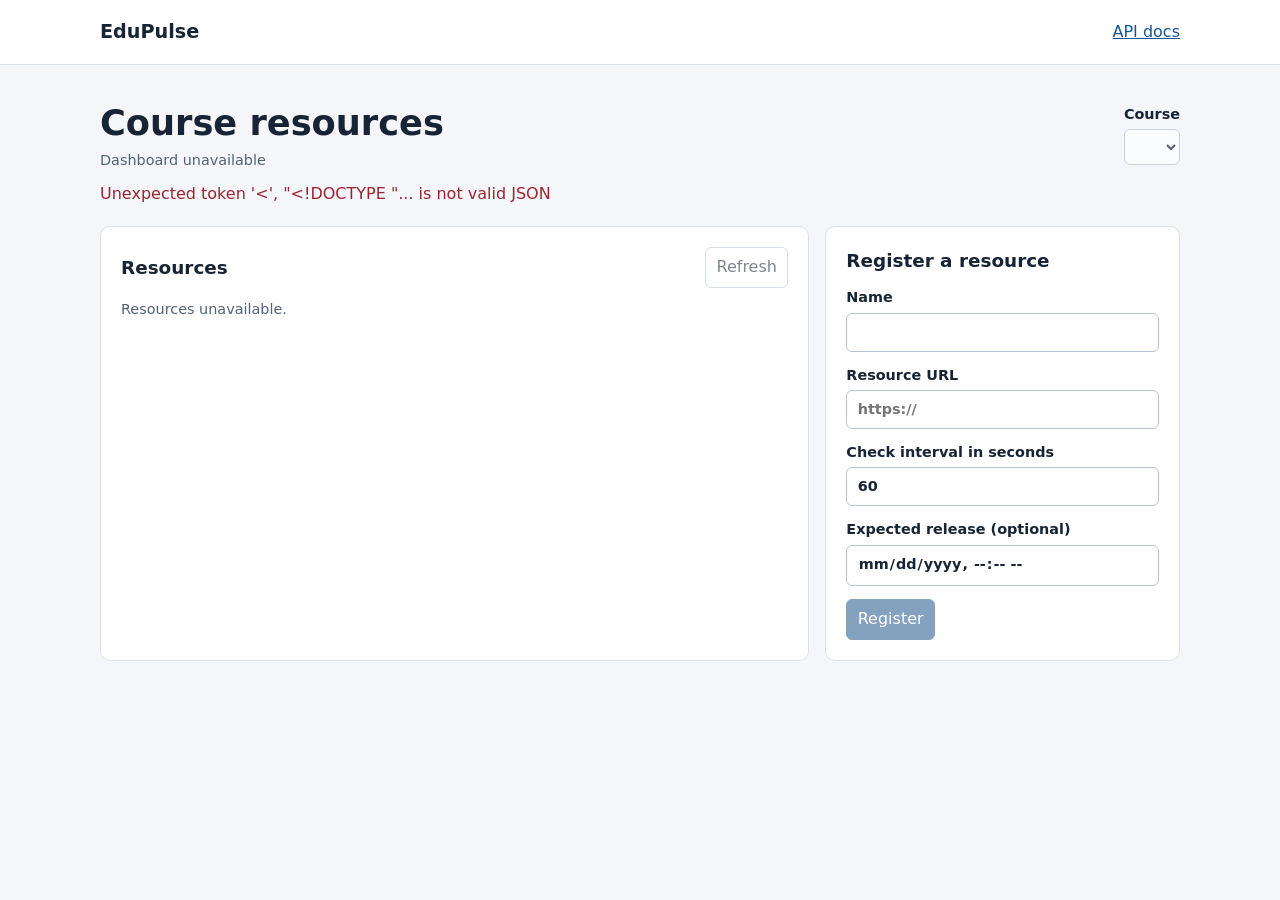
==== services/api/app/dashboard/index.html @ 161035f6 "First version of dashboard ui" ====
<!doctype html>
<html lang="en">
<head>
  <meta charset="utf-8">
  <meta name="viewport" content="width=device-width, initial-scale=1">
  <title>EduPulse Dashboard</title>
  <link rel="stylesheet" href="./styles.css">
  <script src="./dashboard.js" defer></script>
</head>
<body>
  <header><div class="shell"><strong>EduPulse</strong><a href="/docs">API docs</a></div></header>
  <main class="shell">
    <div class="heading">
      <div><h1>Course resources</h1><p id="connection" role="status">Connecting…</p></div>
      <label>Course <select id="course" disabled></select></label>
    </div>
    <p id="notice" role="status" hidden></p>
    <div class="layout">
      <section class="panel" aria-labelledby="resources-title">
        <div class="section-heading"><h2 id="resources-title">Resources</h2><button id="refresh" type="button" disabled>Refresh</button></div>
        <p id="empty">Loading resources…</p>
        <ul id="resources"></ul>
        <p id="metrics" class="muted"></p>
      </section>
      <section class="panel" aria-labelledby="add-title">
        <h2 id="add-title">Register a resource</h2>
        <form id="register">
          <fieldset id="register-fields" disabled>
            <label>Name<input name="name" required maxlength="120"></label>
            <label>Resource URL<input name="url" type="url" required placeholder="https://"></label>
            <label>Check interval in seconds<input name="interval" type="number" min="1" value="60" required></label>
            <label>Expected release (optional)<input name="release" type="datetime-local"></label>
            <button class="primary">Register</button>
          </fieldset>
        </form>
      </section>
    </div>
  </main>
  <dialog id="report-dialog" aria-labelledby="report-title">
    <form id="report">
      <h2 id="report-title">Report an issue</h2>
      <p id="report-resource"></p>
      <label>Description<textarea name="description" required maxlength="2000" rows="4"></textarea></label>
      <p id="report-error" role="alert" hidden></p>
      <div class="actions"><button type="button" id="cancel">Cancel</button><button type="submit" class="primary">Submit report</button></div>
    </form>
  </dialog>
</body>
</html>
---- services/api/app/dashboard/styles.css ----
:root {
  font: 16px/1.5 system-ui, sans-serif;
  color: #172435;
  background: #f4f6f9;
}
* { box-sizing: border-box; }
body { margin: 0; }
.shell { width: min(1080px, calc(100% - 2rem)); margin-inline: auto; }
header { background: #fff; border-bottom: 1px solid #dce2e9; }
header .shell, .heading, .section-heading, .actions {
  display: flex;
  align-items: center;
  justify-content: space-between;
  gap: 1rem;
}
header .shell { min-height: 64px; }
header strong { font-size: 1.2rem; }
main { padding-block: 2rem; }
h1, h2, p { margin: 0; }
h1 { font-size: clamp(1.5rem, 5vw, 2.2rem); }
h2 { font-size: 1.15rem; }
a { color: #175697; }
button, input, select, textarea { font: inherit; }
button, input, select, textarea {
  border: 1px solid #b8c4d2;
  border-radius: 6px;
  padding: .48rem .65rem;
  color: inherit;
  background: #fff;
}
button { cursor: pointer; }
button:disabled { cursor: default; opacity: .55; }
:focus-visible { outline: 3px solid #3174ba; outline-offset: 2px; }
.primary { color: white; background: #20578d; border-color: #20578d; }
.layout { display: grid; grid-template-columns: minmax(0, 2fr) minmax(0, 1fr); gap: 1rem; margin-top: 1.25rem; }
.panel, dialog { background: #fff; border: 1px solid #dce2e9; border-radius: 10px; padding: 1.25rem; }
fieldset { margin: .8rem 0 0; padding: 0; border: 0; min-width: 0; }
label { display: grid; gap: .25rem; font-size: .9rem; font-weight: 600; }
fieldset label, dialog label { margin-bottom: .8rem; }
#connection, #empty, .muted { color: #526275; font-size: .9rem; }
#empty, #notice, #report-error, #report-resource { margin-block: .65rem; }
#notice[data-error], #report-error { color: #9c2430; }
#resources { padding: 0; margin: .7rem 0; list-style: none; }
#resources li { border-top: 1px solid #e0e6ed; padding: .8rem 0; overflow-wrap: anywhere; }
.resource-heading { display: flex; justify-content: space-between; align-items: baseline; gap: .6rem; flex-wrap: wrap; }
.resource-state { background: #edf2f8; color: #2c435d; border-radius: 6px; padding: .12rem .4rem; font-size: .8rem; }
.resource-details { margin-block: .35rem; }
#resources button { font-size: .85rem; }
dialog { width: min(420px, calc(100% - 2rem)); color: inherit; }
dialog::backdrop { background: #17243566; }
dialog textarea { resize: vertical; }
.actions { justify-content: flex-end; }
@media (max-width: 670px) {
  .layout { grid-template-columns: 1fr; }
  .heading { align-items: flex-start; }
}
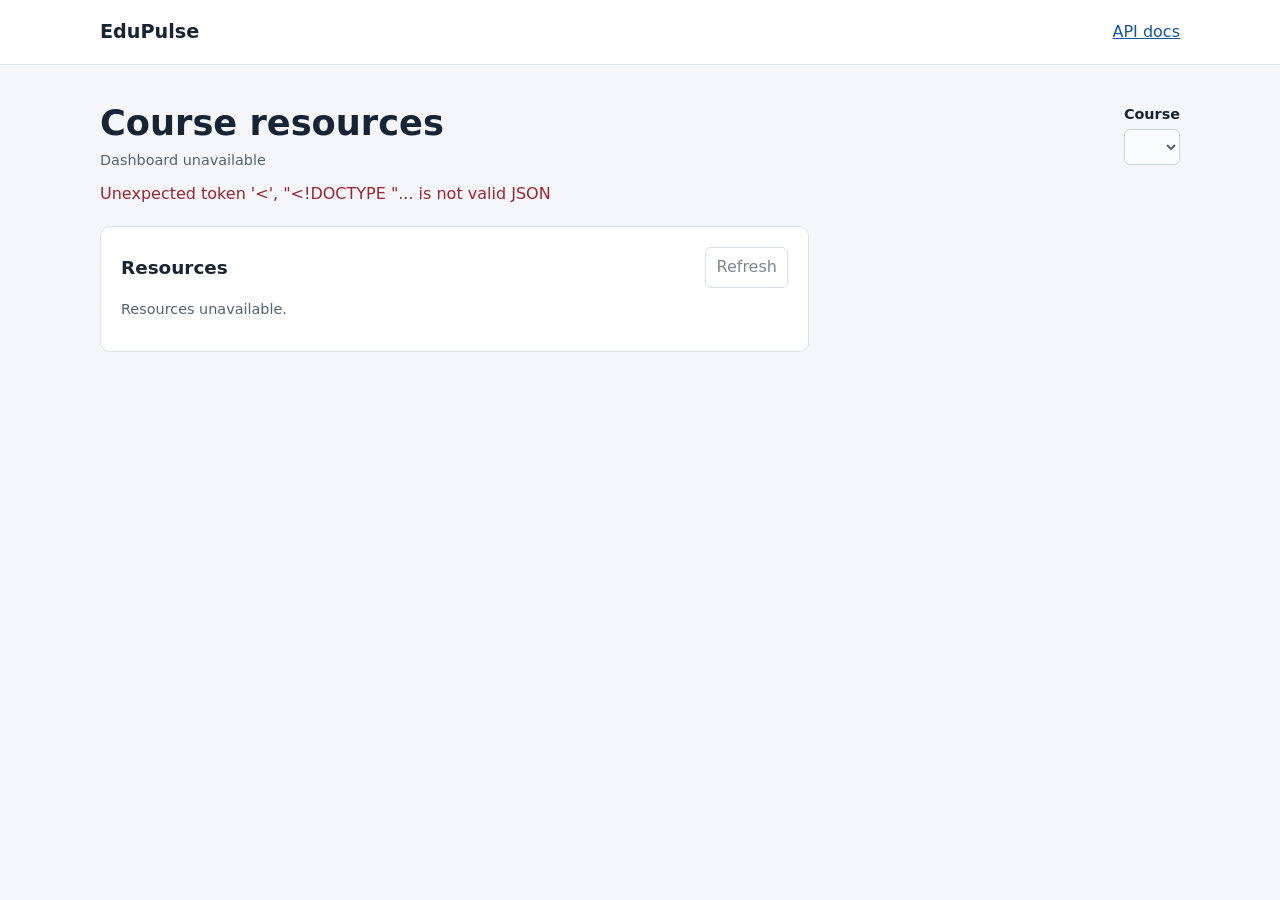
==== commit 4759f57d: "Remove in mem reg and add auth" ====
--- a/services/api/app/dashboard/index.html
+++ b/services/api/app/dashboard/index.html
@@ -8,13 +8,58 @@
   <script src="./dashboard.js" defer></script>
 </head>
 <body>
-  <header><div class="shell"><strong>EduPulse</strong><a href="/docs">API docs</a></div></header>
+  <header><div class="shell"><strong>EduPulse</strong><div class="actions"><a href="/docs">API docs</a><button id="sign-out" type="button" hidden>Sign out</button></div></div></header>
   <main class="shell">
+    <section id="sign-in-panel" class="panel" aria-labelledby="sign-in-title" hidden>
+      <h1 id="sign-in-title">Sign in to EduPulse</h1>
+      <form id="sign-in">
+        <fieldset>
+          <label>Email<input name="email" type="email" autocomplete="username" required maxlength="320"></label>
+          <label>Password<input name="password" type="password" autocomplete="current-password" required maxlength="256"></label>
+          <button class="primary">Sign in</button>
+          <button id="show-register" type="button">Create an account</button>
+        </fieldset>
+      </form>
+      <p id="sign-in-error" role="alert" hidden></p>
+    </section>
+    <section id="sign-up-panel" class="panel" aria-labelledby="sign-up-title" hidden>
+      <h1 id="sign-up-title">Create an account</h1>
+      <form id="sign-up">
+        <fieldset>
+          <label>Email<input name="email" type="email" autocomplete="username" required maxlength="320"></label>
+          <label>Password (at least 12 characters)<input name="password" type="password" autocomplete="new-password" required minlength="12" maxlength="256"></label>
+          <button class="primary">Register</button>
+          <button id="show-login" type="button">Back to sign in</button>
+        </fieldset>
+      </form>
+      <p id="sign-up-error" role="alert" hidden></p>
+    </section>
+    <div id="dashboard" hidden>
     <div class="heading">
       <div><h1>Course resources</h1><p id="connection" role="status">Connecting…</p></div>
       <label>Course <select id="course" disabled></select></label>
     </div>
     <p id="notice" role="status" hidden></p>
+    <section id="admin-panel" class="panel" aria-labelledby="admin-title" hidden>
+      <h2 id="admin-title">Administration</h2>
+      <form id="create-course">
+        <fieldset>
+          <legend>Create a course</legend>
+          <label>Course ID<input name="id" required maxlength="100" pattern="[A-Za-z0-9][A-Za-z0-9_\-]*"></label>
+          <label>Course name<input name="name" required maxlength="120"></label>
+          <button class="primary">Create course</button>
+        </fieldset>
+      </form>
+      <form id="assign-role">
+        <fieldset>
+          <legend>Assign a role</legend>
+          <label>User email<input name="email" type="email" required maxlength="320"></label>
+          <label>Role<select name="role" id="assignment-role"><option value="staff">Course staff</option><option value="student">Student</option><option value="admin">Administrator</option></select></label>
+          <label id="assignment-course">Course ID<input name="course_id" required maxlength="100"></label>
+          <button class="primary">Assign role</button>
+        </fieldset>
+      </form>
+    </section>
     <div class="layout">
       <section class="panel" aria-labelledby="resources-title">
         <div class="section-heading"><h2 id="resources-title">Resources</h2><button id="refresh" type="button" disabled>Refresh</button></div>
@@ -22,7 +67,7 @@
         <ul id="resources"></ul>
         <p id="metrics" class="muted"></p>
       </section>
-      <section class="panel" aria-labelledby="add-title">
+      <section id="register-panel" class="panel" aria-labelledby="add-title" hidden>
         <h2 id="add-title">Register a resource</h2>
         <form id="register">
           <fieldset id="register-fields" disabled>
@@ -34,6 +79,7 @@
           </fieldset>
         </form>
       </section>
+    </div>
     </div>
   </main>
   <dialog id="report-dialog" aria-labelledby="report-title">
--- a/services/api/app/dashboard/styles.css
+++ b/services/api/app/dashboard/styles.css
@@ -4,6 +4,7 @@
   background: #f4f6f9;
 }
 * { box-sizing: border-box; }
+[hidden] { display: none !important; }
 body { margin: 0; }
 .shell { width: min(1080px, calc(100% - 2rem)); margin-inline: auto; }
 header { background: #fff; border-bottom: 1px solid #dce2e9; }
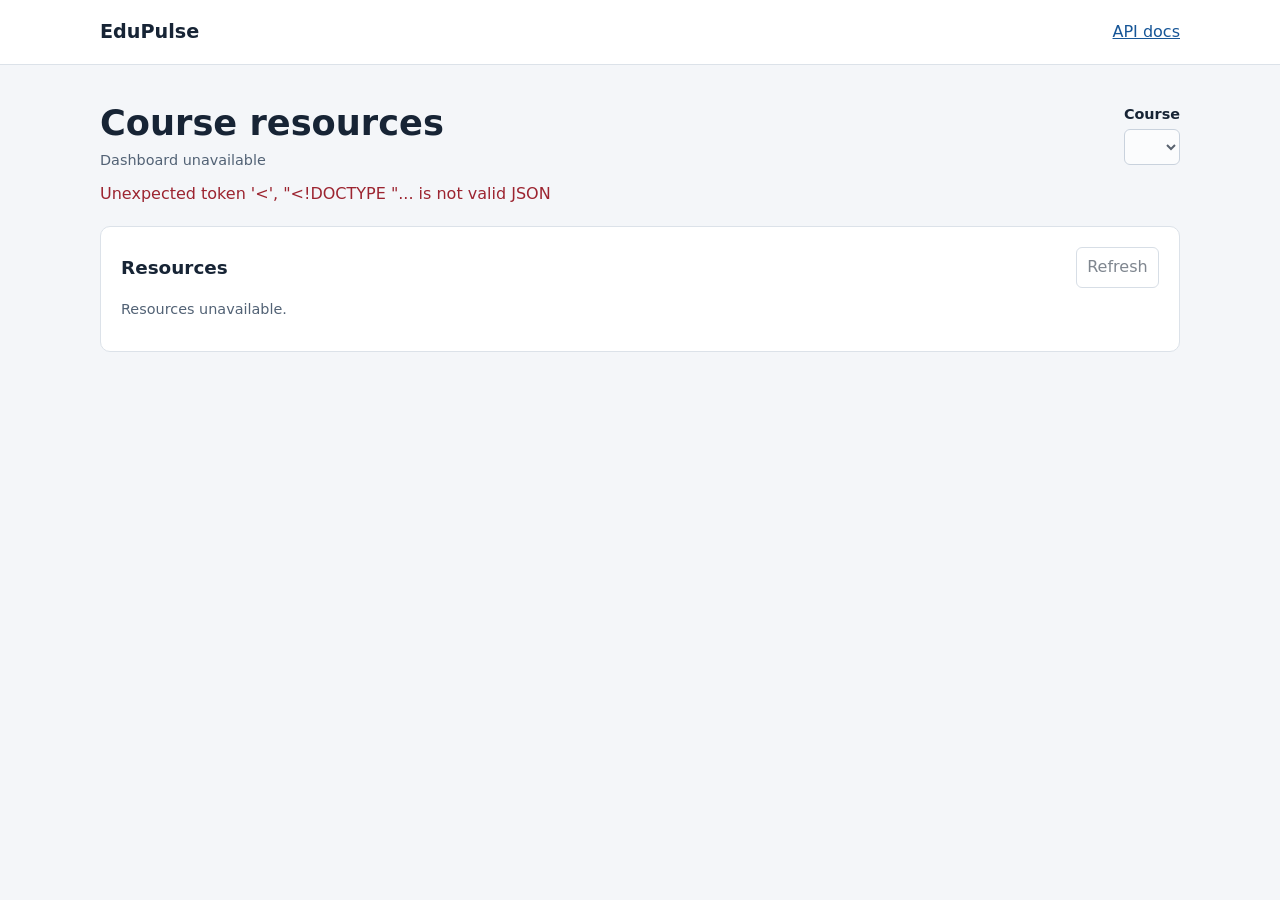
==== commit 6f45507b: "Add separate admin view" ====
--- a/services/api/app/dashboard/index.html
+++ b/services/api/app/dashboard/index.html
@@ -5,10 +5,11 @@
   <meta name="viewport" content="width=device-width, initial-scale=1">
   <title>EduPulse Dashboard</title>
   <link rel="stylesheet" href="./styles.css">
+  <script src="./api.js" defer></script>
   <script src="./dashboard.js" defer></script>
 </head>
 <body>
-  <header><div class="shell"><strong>EduPulse</strong><div class="actions"><a href="/docs">API docs</a><button id="sign-out" type="button" hidden>Sign out</button></div></div></header>
+  <header><div class="shell"><strong>EduPulse</strong><div class="actions"><a href="/dashboard/admin/" id="admin-link" hidden>Administration</a><a href="/docs">API docs</a><button id="sign-out" type="button" hidden>Sign out</button></div></div></header>
   <main class="shell">
     <section id="sign-in-panel" class="panel" aria-labelledby="sign-in-title" hidden>
       <h1 id="sign-in-title">Sign in to EduPulse</h1>
@@ -40,32 +41,11 @@
       <label>Course <select id="course" disabled></select></label>
     </div>
     <p id="notice" role="status" hidden></p>
-    <section id="admin-panel" class="panel" aria-labelledby="admin-title" hidden>
-      <h2 id="admin-title">Administration</h2>
-      <form id="create-course">
-        <fieldset>
-          <legend>Create a course</legend>
-          <label>Course ID<input name="id" required maxlength="100" pattern="[A-Za-z0-9][A-Za-z0-9_\-]*"></label>
-          <label>Course name<input name="name" required maxlength="120"></label>
-          <button class="primary">Create course</button>
-        </fieldset>
-      </form>
-      <form id="assign-role">
-        <fieldset>
-          <legend>Assign a role</legend>
-          <label>User email<input name="email" type="email" required maxlength="320"></label>
-          <label>Role<select name="role" id="assignment-role"><option value="staff">Course staff</option><option value="student">Student</option><option value="admin">Administrator</option></select></label>
-          <label id="assignment-course">Course ID<input name="course_id" required maxlength="100"></label>
-          <button class="primary">Assign role</button>
-        </fieldset>
-      </form>
-    </section>
-    <div class="layout">
+    <div id="course-layout" class="layout">
       <section class="panel" aria-labelledby="resources-title">
         <div class="section-heading"><h2 id="resources-title">Resources</h2><button id="refresh" type="button" disabled>Refresh</button></div>
         <p id="empty">Loading resources…</p>
         <ul id="resources"></ul>
-        <p id="metrics" class="muted"></p>
       </section>
       <section id="register-panel" class="panel" aria-labelledby="add-title" hidden>
         <h2 id="add-title">Register a resource</h2>
--- a/services/api/app/dashboard/styles.css
+++ b/services/api/app/dashboard/styles.css
@@ -34,7 +34,11 @@
 :focus-visible { outline: 3px solid #3174ba; outline-offset: 2px; }
 .primary { color: white; background: #20578d; border-color: #20578d; }
 .layout { display: grid; grid-template-columns: minmax(0, 2fr) minmax(0, 1fr); gap: 1rem; margin-top: 1.25rem; }
+#course-layout:has(> #register-panel[hidden]) { grid-template-columns: 1fr; }
 .panel, dialog { background: #fff; border: 1px solid #dce2e9; border-radius: 10px; padding: 1.25rem; }
+.panel { align-self: start; }
+.feedback, .admin-metrics { margin-top: .8rem; }
+.feedback[data-error] { color: #9c2430; }
 fieldset { margin: .8rem 0 0; padding: 0; border: 0; min-width: 0; }
 label { display: grid; gap: .25rem; font-size: .9rem; font-weight: 600; }
 fieldset label, dialog label { margin-bottom: .8rem; }
@@ -54,4 +58,5 @@
 @media (max-width: 670px) {
   .layout { grid-template-columns: 1fr; }
   .heading { align-items: flex-start; }
+  header .actions { flex-wrap: wrap; justify-content: flex-end; }
 }
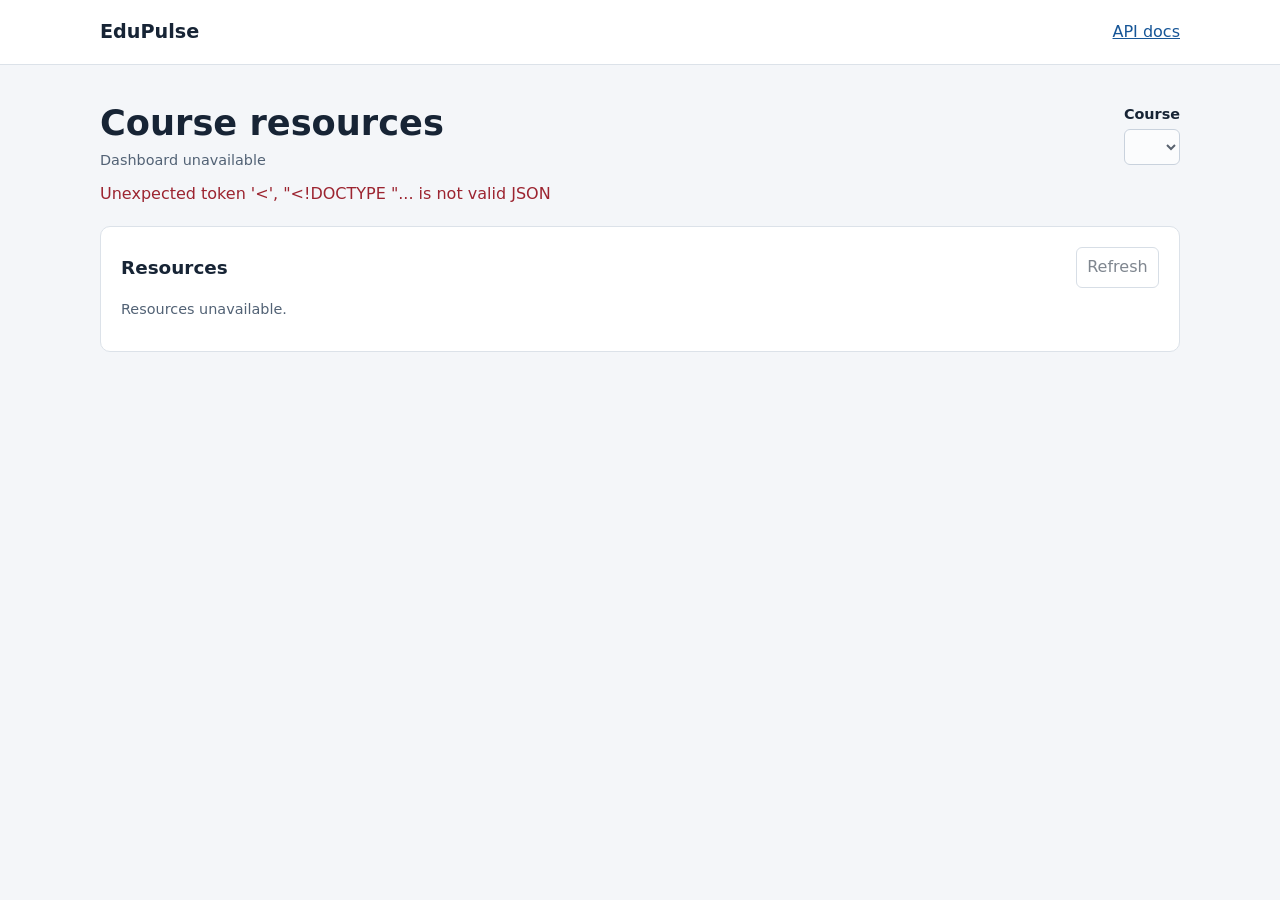
==== commit 86d8d9d2: "Add ability to edit resources" ====
--- a/services/api/app/dashboard/index.html
+++ b/services/api/app/dashboard/index.html
@@ -62,6 +62,22 @@
     </div>
     </div>
   </main>
+  <dialog id="edit-dialog" aria-labelledby="edit-title">
+    <form id="edit-resource">
+      <h2 id="edit-title">Edit resource</h2>
+      <fieldset id="edit-fields">
+        <label>Name<input name="name" required maxlength="120"></label>
+        <label>Resource URL<input name="url" type="url" required></label>
+        <label>Check interval in seconds<input name="interval" type="number" min="1" max="2147483647" required></label>
+        <label>Expected release (optional)<input name="release" type="datetime-local"></label>
+        <p id="edit-error" class="feedback" role="alert" hidden></p>
+        <div class="actions">
+          <button type="button" id="cancel-edit">Cancel</button>
+          <button type="submit" class="primary">Save changes</button>
+        </div>
+      </fieldset>
+    </form>
+  </dialog>
   <dialog id="report-dialog" aria-labelledby="report-title">
     <form id="report">
       <h2 id="report-title">Report an issue</h2>
--- a/services/api/app/dashboard/styles.css
+++ b/services/api/app/dashboard/styles.css
@@ -51,6 +51,8 @@
 .resource-state { background: #edf2f8; color: #2c435d; border-radius: 6px; padding: .12rem .4rem; font-size: .8rem; }
 .resource-details { margin-block: .35rem; }
 #resources button { font-size: .85rem; }
+.resource-actions { display: flex; flex-wrap: wrap; gap: .5rem; }
+.resource-actions .danger { color: #9c2430; }
 dialog { width: min(420px, calc(100% - 2rem)); color: inherit; }
 dialog::backdrop { background: #17243566; }
 dialog textarea { resize: vertical; }
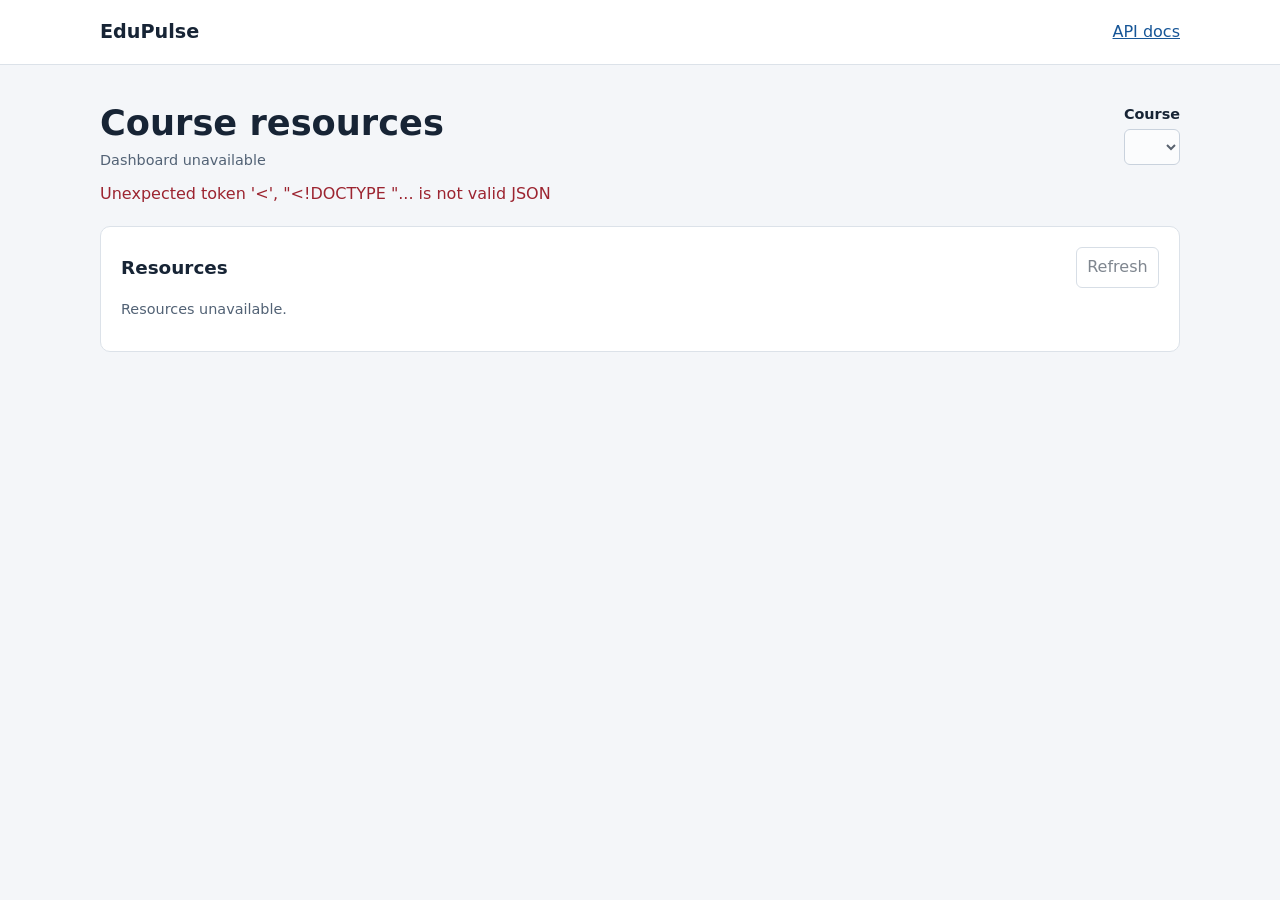
==== commit e0fdc53c: "Allow student to opt-in to receiving emails" ====
--- a/services/api/app/dashboard/index.html
+++ b/services/api/app/dashboard/index.html
@@ -41,6 +41,10 @@
       <label>Course <select id="course" disabled></select></label>
     </div>
     <p id="notice" role="status" hidden></p>
+    <div id="course-email" hidden>
+      <label class="checkbox-label"><input id="email-opt-in" type="checkbox" disabled> Email me about incidents in this course</label>
+      <p id="email-status" role="status"></p>
+    </div>
     <div id="course-layout" class="layout">
       <section class="panel" aria-labelledby="resources-title">
         <div class="section-heading"><h2 id="resources-title">Resources</h2><button id="refresh" type="button" disabled>Refresh</button></div>
@@ -53,6 +57,7 @@
           <fieldset id="register-fields" disabled>
             <label>Name<input name="name" required maxlength="120"></label>
             <label>Resource URL<input name="url" type="url" required placeholder="https://"></label>
+            <label>Bearer token (optional)<input name="api_token" type="password" autocomplete="new-password" maxlength="4096"></label>
             <label>Check interval in seconds<input name="interval" type="number" min="1" value="60" required></label>
             <label>Expected release (optional)<input name="release" type="datetime-local"></label>
             <button class="primary">Register</button>
@@ -68,6 +73,9 @@
       <fieldset id="edit-fields">
         <label>Name<input name="name" required maxlength="120"></label>
         <label>Resource URL<input name="url" type="url" required></label>
+        <label>Replace bearer token<input name="api_token" type="password" autocomplete="new-password" maxlength="4096"></label>
+        <label class="checkbox-label"><input name="remove_api_token" type="checkbox"> Remove saved bearer token</label>
+        <small>Changing the URL clears the saved token unless you enter a replacement.</small>
         <label>Check interval in seconds<input name="interval" type="number" min="1" max="2147483647" required></label>
         <label>Expected release (optional)<input name="release" type="datetime-local"></label>
         <p id="edit-error" class="feedback" role="alert" hidden></p>
--- a/services/api/app/dashboard/styles.css
+++ b/services/api/app/dashboard/styles.css
@@ -42,6 +42,7 @@
 fieldset { margin: .8rem 0 0; padding: 0; border: 0; min-width: 0; }
 label { display: grid; gap: .25rem; font-size: .9rem; font-weight: 600; }
 fieldset label, dialog label { margin-bottom: .8rem; }
+.checkbox-label { display: flex; align-items: center; gap: .5rem; }
 #connection, #empty, .muted { color: #526275; font-size: .9rem; }
 #empty, #notice, #report-error, #report-resource { margin-block: .65rem; }
 #notice[data-error], #report-error { color: #9c2430; }
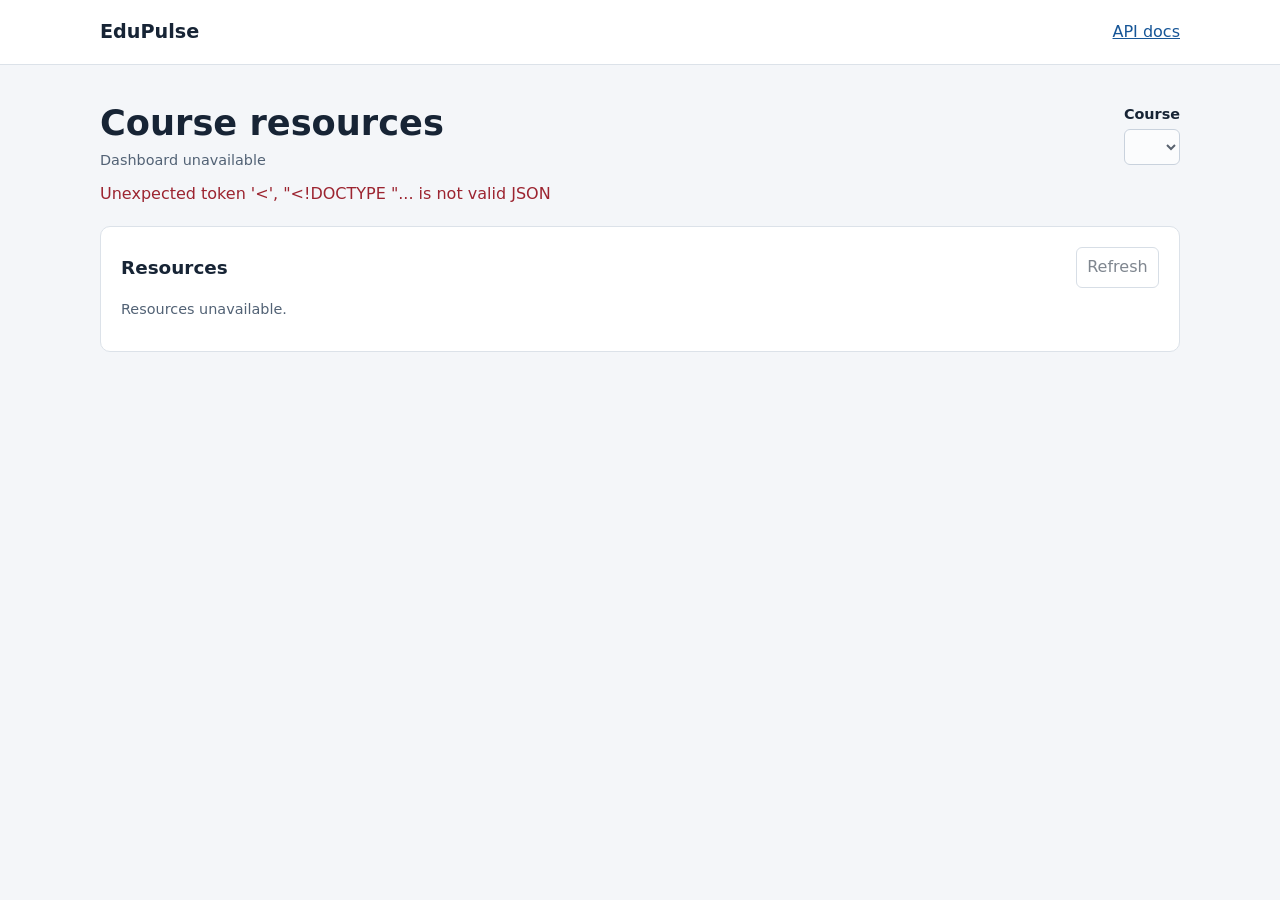
==== commit 8c7cebc8: "Merge 4d6254105baa9184a018613fe99910da08b91654 into 0895abaff6a96fd817ddeb06ac3e377755fed548" ====
--- a/services/api/app/dashboard/index.html
+++ b/services/api/app/dashboard/index.html
@@ -41,10 +41,6 @@
       <label>Course <select id="course" disabled></select></label>
     </div>
     <p id="notice" role="status" hidden></p>
-    <div id="course-email" hidden>
-      <label class="checkbox-label"><input id="email-opt-in" type="checkbox" disabled> Email me about incidents in this course</label>
-      <p id="email-status" role="status"></p>
-    </div>
     <div id="course-layout" class="layout">
       <section class="panel" aria-labelledby="resources-title">
         <div class="section-heading"><h2 id="resources-title">Resources</h2><button id="refresh" type="button" disabled>Refresh</button></div>
@@ -57,7 +53,6 @@
           <fieldset id="register-fields" disabled>
             <label>Name<input name="name" required maxlength="120"></label>
             <label>Resource URL<input name="url" type="url" required placeholder="https://"></label>
-            <label>Bearer token (optional)<input name="api_token" type="password" autocomplete="new-password" maxlength="4096"></label>
             <label>Check interval in seconds<input name="interval" type="number" min="1" value="60" required></label>
             <label>Expected release (optional)<input name="release" type="datetime-local"></label>
             <button class="primary">Register</button>
@@ -67,25 +62,6 @@
     </div>
     </div>
   </main>
-  <dialog id="edit-dialog" aria-labelledby="edit-title">
-    <form id="edit-resource">
-      <h2 id="edit-title">Edit resource</h2>
-      <fieldset id="edit-fields">
-        <label>Name<input name="name" required maxlength="120"></label>
-        <label>Resource URL<input name="url" type="url" required></label>
-        <label>Replace bearer token<input name="api_token" type="password" autocomplete="new-password" maxlength="4096"></label>
-        <label class="checkbox-label"><input name="remove_api_token" type="checkbox"> Remove saved bearer token</label>
-        <small>Changing the URL clears the saved token unless you enter a replacement.</small>
-        <label>Check interval in seconds<input name="interval" type="number" min="1" max="2147483647" required></label>
-        <label>Expected release (optional)<input name="release" type="datetime-local"></label>
-        <p id="edit-error" class="feedback" role="alert" hidden></p>
-        <div class="actions">
-          <button type="button" id="cancel-edit">Cancel</button>
-          <button type="submit" class="primary">Save changes</button>
-        </div>
-      </fieldset>
-    </form>
-  </dialog>
   <dialog id="report-dialog" aria-labelledby="report-title">
     <form id="report">
       <h2 id="report-title">Report an issue</h2>
@@ -95,5 +71,19 @@
       <div class="actions"><button type="button" id="cancel">Cancel</button><button type="submit" class="primary">Submit report</button></div>
     </form>
   </dialog>
+  <dialog id="edit-dialog" aria-labelledby="edit-title">
+    <form id="edit">
+      <h2 id="edit-title">Edit resource</h2>
+      <fieldset id="edit-fields">
+        <label>Name<input name="name" required maxlength="120"></label>
+        <label>Resource URL<input name="url" type="url" required></label>
+        <p class="muted hint">Changing the URL clears the current state and checks the new URL now.</p>
+        <label>Check interval in seconds<input name="interval" type="number" min="1" required></label>
+        <label>Expected release (optional)<input name="release" type="datetime-local"></label>
+        <p id="edit-error" role="alert" hidden></p>
+        <div class="actions"><button type="button" id="edit-cancel">Cancel</button><button type="submit" class="primary">Save</button></div>
+      </fieldset>
+    </form>
+  </dialog>
 </body>
 </html>
--- a/services/api/app/dashboard/styles.css
+++ b/services/api/app/dashboard/styles.css
@@ -42,18 +42,18 @@
 fieldset { margin: .8rem 0 0; padding: 0; border: 0; min-width: 0; }
 label { display: grid; gap: .25rem; font-size: .9rem; font-weight: 600; }
 fieldset label, dialog label { margin-bottom: .8rem; }
-.checkbox-label { display: flex; align-items: center; gap: .5rem; }
 #connection, #empty, .muted { color: #526275; font-size: .9rem; }
 #empty, #notice, #report-error, #report-resource { margin-block: .65rem; }
-#notice[data-error], #report-error { color: #9c2430; }
+#notice[data-error], #report-error, #edit-error { color: #9c2430; }
 #resources { padding: 0; margin: .7rem 0; list-style: none; }
 #resources li { border-top: 1px solid #e0e6ed; padding: .8rem 0; overflow-wrap: anywhere; }
 .resource-heading { display: flex; justify-content: space-between; align-items: baseline; gap: .6rem; flex-wrap: wrap; }
 .resource-state { background: #edf2f8; color: #2c435d; border-radius: 6px; padding: .12rem .4rem; font-size: .8rem; }
 .resource-details { margin-block: .35rem; }
 #resources button { font-size: .85rem; }
-.resource-actions { display: flex; flex-wrap: wrap; gap: .5rem; }
-.resource-actions .danger { color: #9c2430; }
+.resource-actions { display: flex; gap: .4rem; flex-wrap: wrap; }
+button.danger { color: #9c2430; border-color: #e3b5ba; }
+.hint { margin: -.4rem 0 .8rem; font-size: .8rem; }
 dialog { width: min(420px, calc(100% - 2rem)); color: inherit; }
 dialog::backdrop { background: #17243566; }
 dialog textarea { resize: vertical; }
